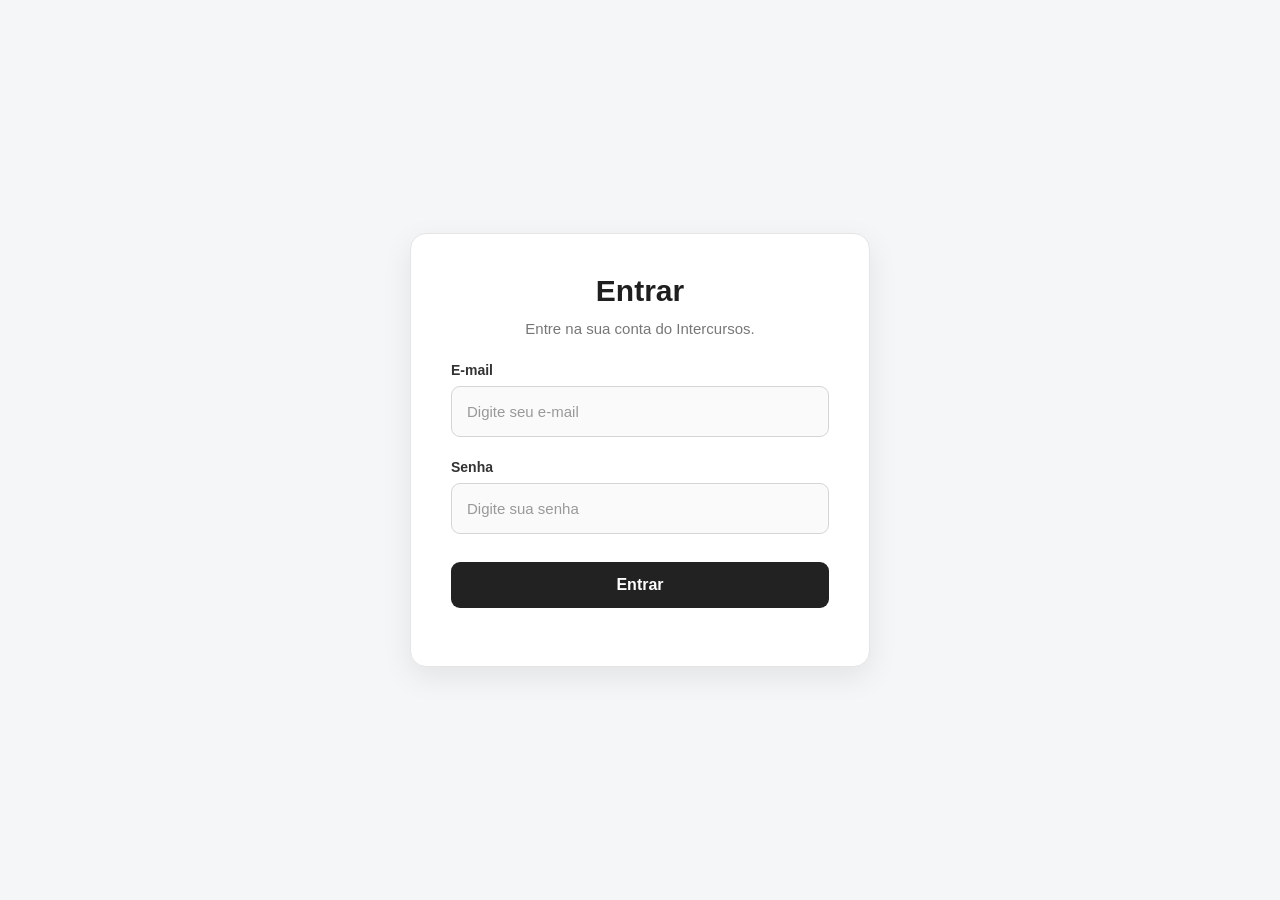
==== index.html @ 6518d4af "feat: administrar opções da votação e consolidar banco" ====
<!doctype html>
<html lang="pt-BR">
<head>
    <meta charset="utf-8">
    <meta name="viewport" content="width=device-width, initial-scale=1">
    <meta http-equiv="refresh" content="0; url=front-end/login.html">
    <title>Redirecionando para o login</title>
    <script>
        window.location.replace("front-end/login.html");
    </script>
</head>
<body>
    <p>Redirecionando para o login…</p>
    <p><a href="front-end/login.html">Clique aqui se o redirecionamento não funcionar.</a></p>
</body>
</html>
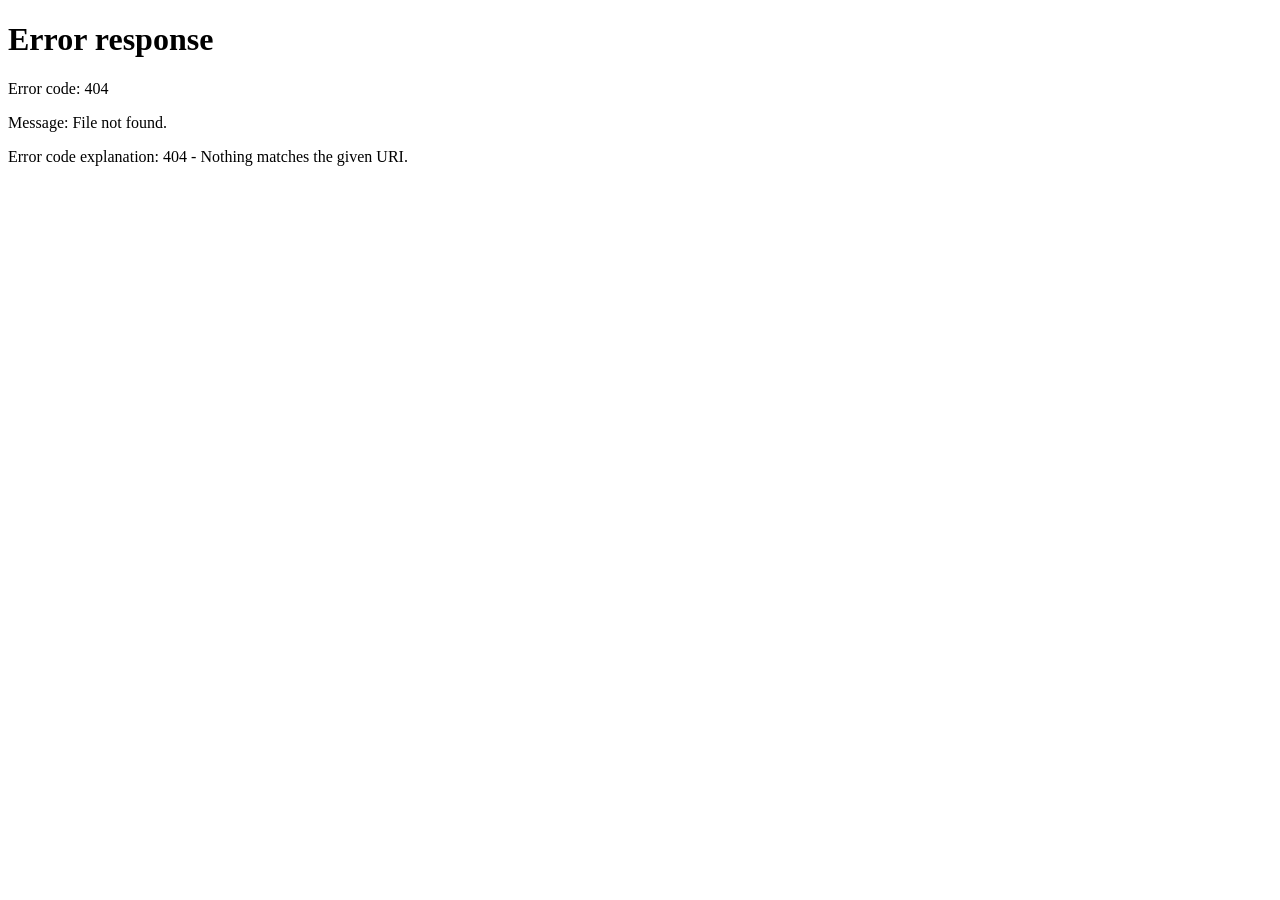
==== commit 43424ce3: "a" ====
--- a/index.html
+++ b/index.html
@@ -3,14 +3,14 @@
 <head>
     <meta charset="utf-8">
     <meta name="viewport" content="width=device-width, initial-scale=1">
-    <meta http-equiv="refresh" content="0; url=front-end/login.html">
+    <meta http-equiv="refresh" content="0; url=Sistema-Intercurso/front-end/login.html">
     <title>Redirecionando para o login</title>
     <script>
-        window.location.replace("front-end/login.html");
+        window.location.replace("Sistema-Intercurso/front-end/login.html");
     </script>
 </head>
 <body>
     <p>Redirecionando para o login…</p>
-    <p><a href="front-end/login.html">Clique aqui se o redirecionamento não funcionar.</a></p>
+    <p><a href="Sistema-Intercurso/front-end/login.html">Clique aqui se o redirecionamento não funcionar.</a></p>
 </body>
 </html>
